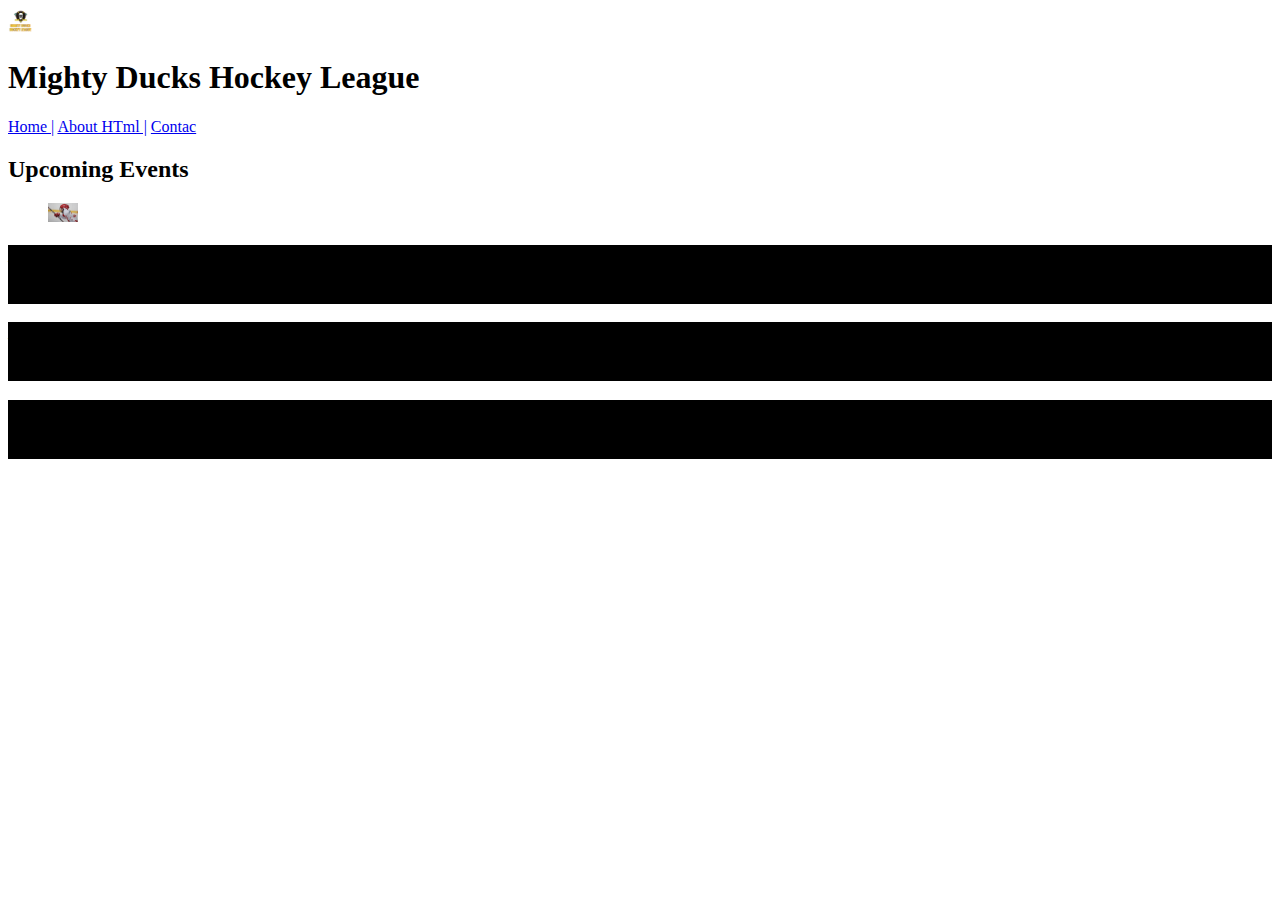
==== index.html @ 94d7d1ef "cambio antes de dormir" ====
<!DOCTYPE html>
<html lang="en">
<head>
    <meta charset="UTF-8">
    <meta http-equiv="X-UA-Compatible" content="IE=edge">
    <meta name="viewport" content="width=device-width, initial-scale=1.0">
    <title>Tarea1</title>
    <link rel="stylesheet" href="/style.css">
</head>

<body>
  <header>
  <img src="./assed/iamgenes/Logo_Mighty_ducks-01.png" alt="logo Mighty Ducks Hockey League" width=25>
    <h1>Mighty Ducks Hockey League</h1>  
  
  <nav> 
    <a href="#">Home |</a>
    <a href="./about.html">About HTml |</a>
    <a href="./contac.html">Contac</a>
  </nav>  
  </header>
  <main>
      <h2> Upcoming Events </h2>
    <figure> <img src="./assed/iamgenes/hockey_1.jpg" alt="hockey_1" width="30"> </figure> 

    <section>
      <h3>August 4 </h3>
      <p>   MDSL Fundraiser</p>
    </section>
    <section>
      <h3>August 16 </h3>
      <p>   Season Kick-off: Meet the Teams </p>
    </section>
    <section>
      <h3>September 1 </h3>
      <p>   First Game of the Season (Check Game Schedule for details)</p>
    </section>
    
  </main>

  
</body>
</html>
---- style.css ----
section {background: black;}
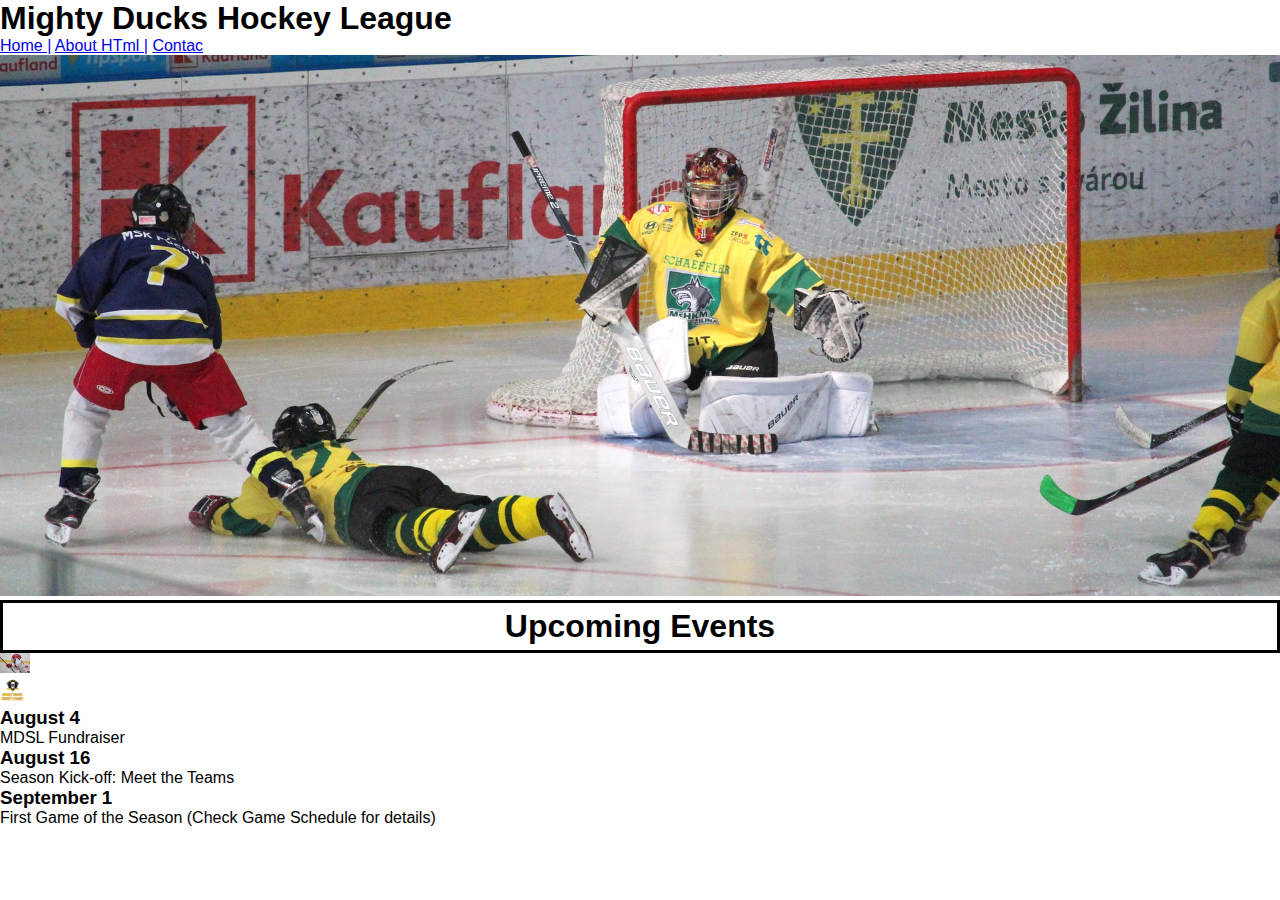
==== commit 93257013: "cambios antes de aliner" ====
--- a/index.html
+++ b/index.html
@@ -10,20 +10,23 @@
 
 <body>
   <header>
-  <img src="./assed/iamgenes/Logo_Mighty_ducks-01.png" alt="logo Mighty Ducks Hockey League" width=25>
     <h1>Mighty Ducks Hockey League</h1>  
-  
-  <nav> 
+   <nav> 
     <a href="#">Home |</a>
     <a href="./about.html">About HTml |</a>
     <a href="./contac.html">Contac</a>
-  </nav>  
+  </nav> 
+  <figure>
+     <img src="./assed/iamgenes/parte2/design1_image2.jpg" alt="imagen hocker 1">
+   </figure>
+   
   </header>
   <main>
-      <h2> Upcoming Events </h2>
+    <h1 class="titulo"> Upcoming Events</h1>
     <figure> <img src="./assed/iamgenes/hockey_1.jpg" alt="hockey_1" width="30"> </figure> 
 
     <section>
+      <img src="./assed/iamgenes/Logo_Mighty_ducks-01.png" alt="logo Mighty Ducks Hockey League" width=25>
       <h3>August 4 </h3>
       <p>   MDSL Fundraiser</p>
     </section>
--- a/style.css
+++ b/style.css
@@ -1 +1,19 @@
-section {background: black;}+*{
+    margin: 0;
+    padding: 0;
+    box-sizing: border-box;
+    font-family: sans-serif;
+}
+header figure{
+    height: 100%;
+}
+header figure img{
+    width: 100%;
+}
+h1.titulo { border: solid;
+    padding: 0.3rem;
+    text-align: center;
+    
+}
+
+
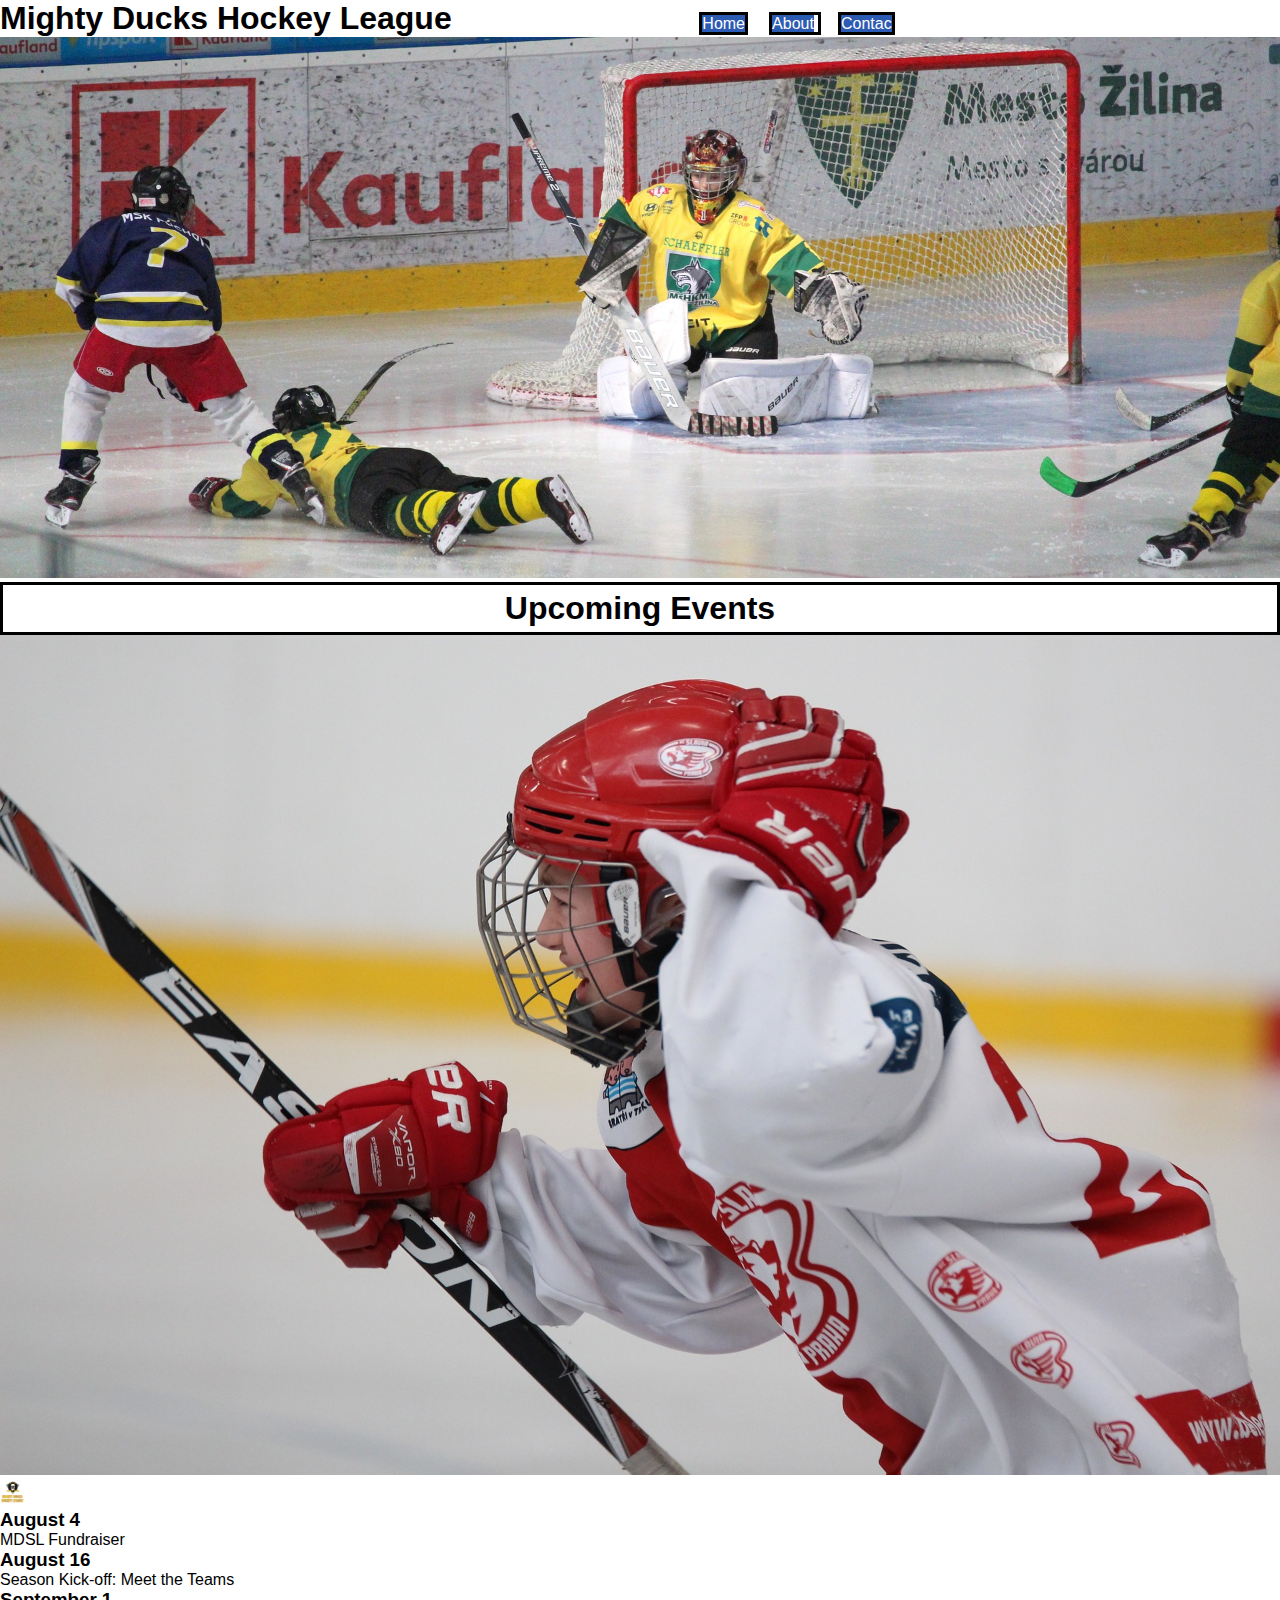
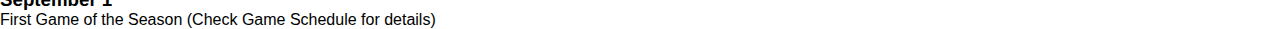
==== commit 97f04227: "cambios de noche" ====
--- a/index.html
+++ b/index.html
@@ -11,17 +11,18 @@
 <body>
   <header>
     <h1>Mighty Ducks Hockey League</h1>  
-   <nav> 
-    <a href="#">Home |</a>
-    <a href="./about.html">About HTml |</a>
-    <a href="./contac.html">Contac</a>
-  </nav> 
-  <figure>
-     <img src="./assed/iamgenes/parte2/design1_image2.jpg" alt="imagen hocker 1">
-   </figure>
-   
+   <nav class="primera"> 
+    <a href="#">Home</a></nav>
+    <nav>
+    <a href="./about.html">About</a> 
+  </nav>
+   <nav> <a href="./contac.html">Contac</a>
+  </nav>    
   </header>
   <main>
+    <figure>
+      <img src="./assed/iamgenes/parte2/design1_image2.jpg" alt="imagen hocker 1">
+    </figure>
     <h1 class="titulo"> Upcoming Events</h1>
     <figure> <img src="./assed/iamgenes/hockey_1.jpg" alt="hockey_1" width="30"> </figure> 
 
--- a/style.css
+++ b/style.css
@@ -3,17 +3,50 @@
     padding: 0;
     box-sizing: border-box;
     font-family: sans-serif;
+
 }
-header figure{
-    height: 100%;
+header h1{ display: inline;
+border: solid aqua; 
+border: 0.3px;
 }
-header figure img{
+
+nav.primera {
+display: inline;
+margin-left: 19%;
+}
+
+nav { 
+    display: inline;
+    border: solid rgb(3, 0, 0);
+    margin-left: 1.3%;
+    padding: 0%;
+    border: 10px 10px;
+}
+a{
+    text-decoration: none;
+    color: rgb(255, 255, 255);
+    background-color: rgb(44, 91, 179);
+    
+}
+
+nav.tercera{
+    display: inline;
+    border: solid red;
+background-color: blue;
+color: black;}
+
+
+main figure img{
     width: 100%;
 }
 h1.titulo { border: solid;
     padding: 0.3rem;
     text-align: center;
-    
+    margin-top: 0%;
 }
 
 
+
+
+    
+
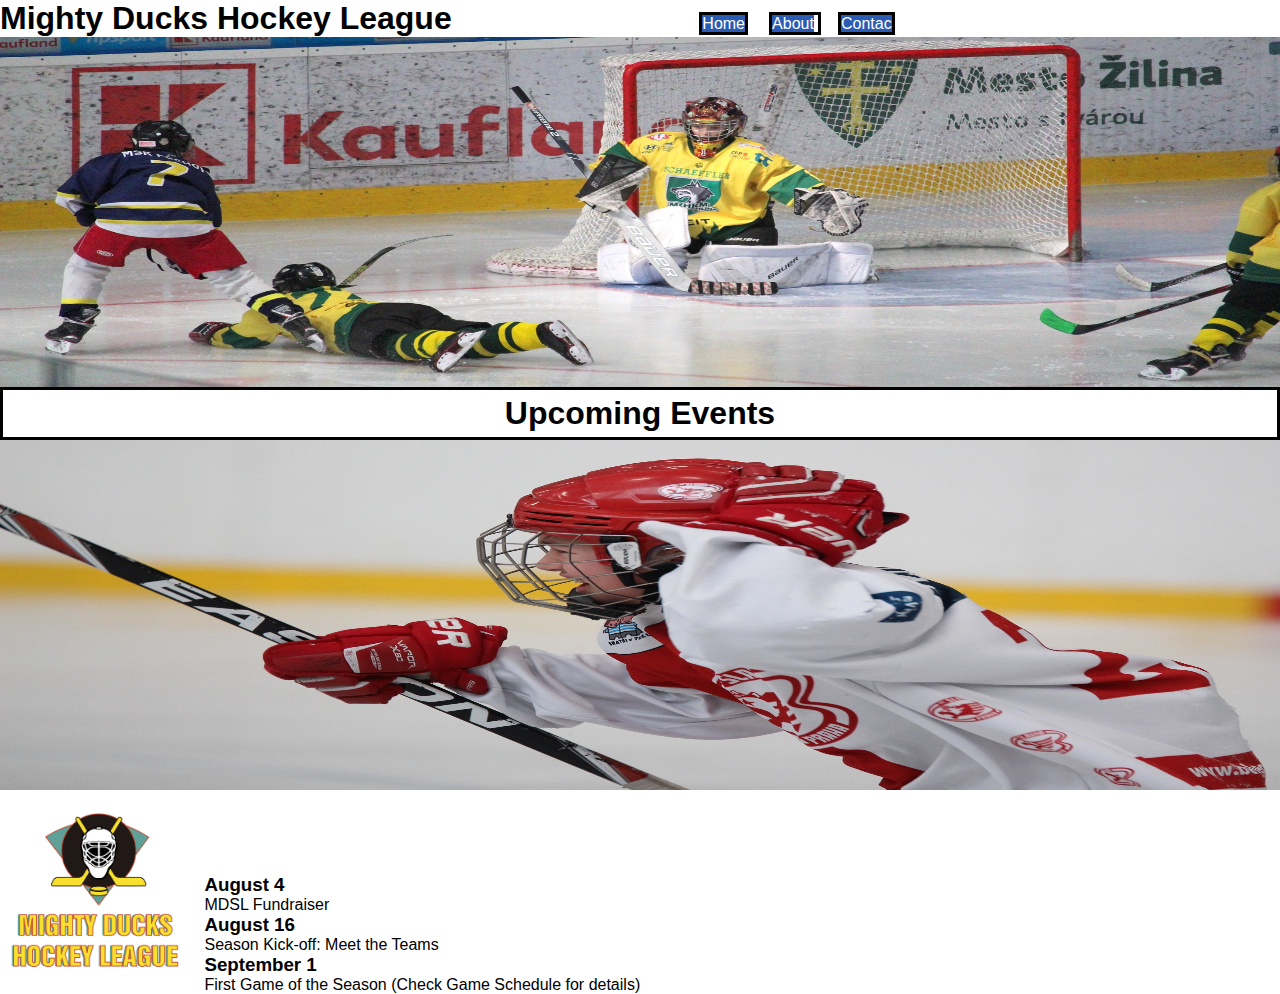
==== commit 24314715: "sabado 18" ====
--- a/index.html
+++ b/index.html
@@ -26,16 +26,14 @@
     <h1 class="titulo"> Upcoming Events</h1>
     <figure> <img src="./assed/iamgenes/hockey_1.jpg" alt="hockey_1" width="30"> </figure> 
 
-    <section>
-      <img src="./assed/iamgenes/Logo_Mighty_ducks-01.png" alt="logo Mighty Ducks Hockey League" width=25>
+    <section class="logo">
+      <img src="./assed/iamgenes/Logo_Mighty_ducks-01.png" alt="logo Mighty Ducks Hockey League" >
+      </section>
+      <section>
       <h3>August 4 </h3>
       <p>   MDSL Fundraiser</p>
-    </section>
-    <section>
       <h3>August 16 </h3>
       <p>   Season Kick-off: Meet the Teams </p>
-    </section>
-    <section>
       <h3>September 1 </h3>
       <p>   First Game of the Season (Check Game Schedule for details)</p>
     </section>
--- a/style.css
+++ b/style.css
@@ -8,6 +8,11 @@
 header h1{ display: inline;
 border: solid aqua; 
 border: 0.3px;
+}
+
+figure img{
+ display: block;
+ height: 350px;
 }
 
 nav.primera {
@@ -44,7 +49,19 @@
     text-align: center;
     margin-top: 0%;
 }
-
+section.logo{
+    display: inline-block;
+    height: 200px;
+    width: 200px;
+}
+section.logo img{
+    height: 200px ; 
+}
+section {
+    display: inline-block;
+    width: 470px;;
+    height: 100%;
+}
 
 
 
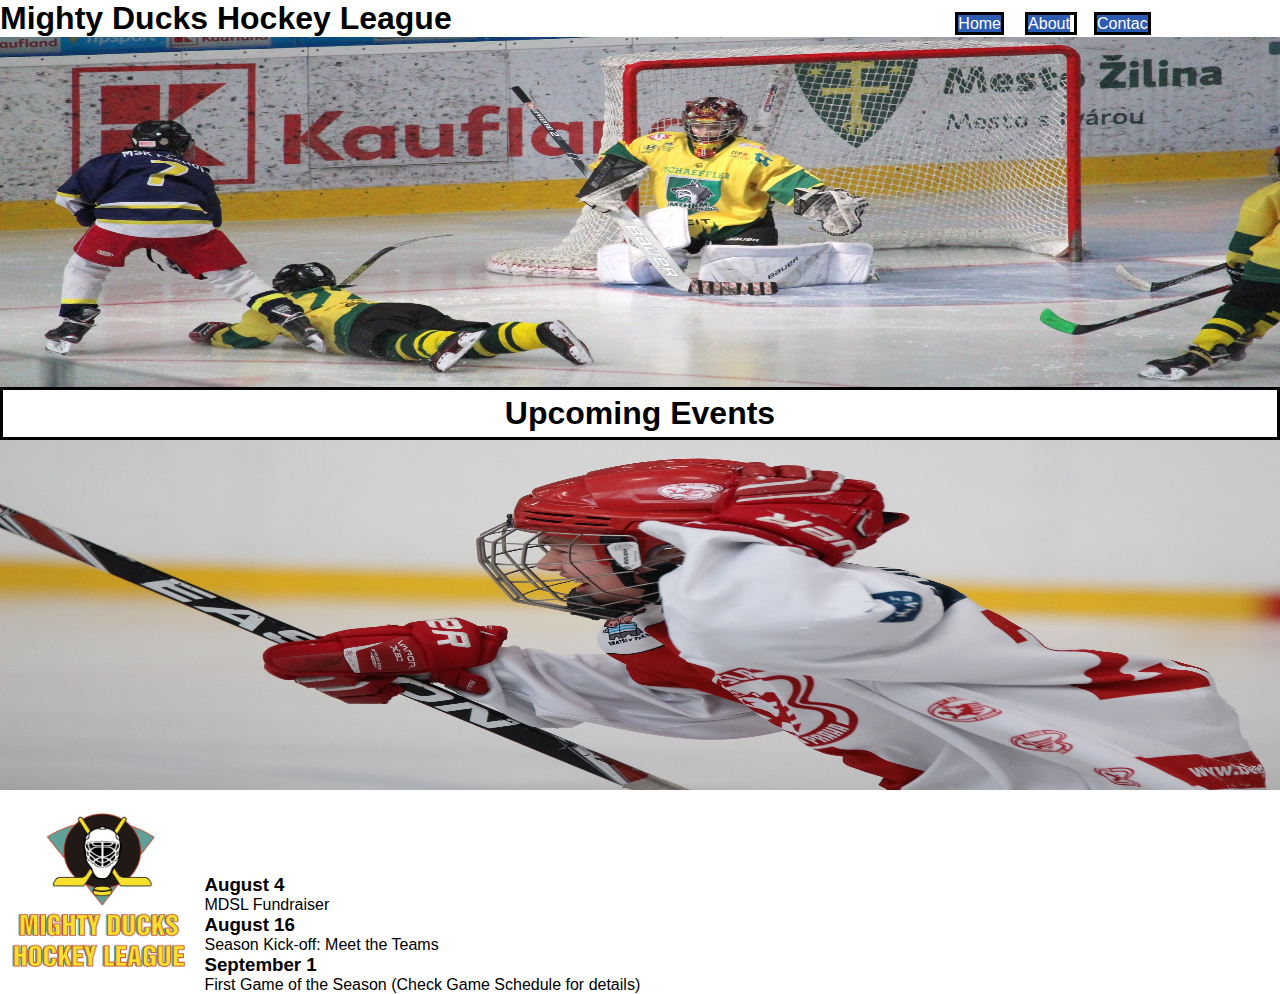
==== commit 20df0910: "sabado 19" ====
--- a/index.html
+++ b/index.html
@@ -26,9 +26,9 @@
     <h1 class="titulo"> Upcoming Events</h1>
     <figure> <img src="./assed/iamgenes/hockey_1.jpg" alt="hockey_1" width="30"> </figure> 
 
-    <section class="logo">
+    <figure class="logo">
       <img src="./assed/iamgenes/Logo_Mighty_ducks-01.png" alt="logo Mighty Ducks Hockey League" >
-      </section>
+    </figure>
       <section>
       <h3>August 4 </h3>
       <p>   MDSL Fundraiser</p>
--- a/style.css
+++ b/style.css
@@ -26,6 +26,9 @@
     margin-left: 1.3%;
     padding: 0%;
     border: 10px 10px;
+   position: relative ;
+   left: 20%;
+   
 }
 a{
     text-decoration: none;
@@ -49,18 +52,21 @@
     text-align: center;
     margin-top: 0%;
 }
-section.logo{
+figure.logo{
     display: inline-block;
     height: 200px;
     width: 200px;
 }
-section.logo img{
-    height: 200px ; 
+figure.logo img{
+    height: 200px ;
+    width: 200px; 
 }
 section {
     display: inline-block;
     width: 470px;;
     height: 100%;
+    position: relative;
+    top: 50%;
 }
 
 
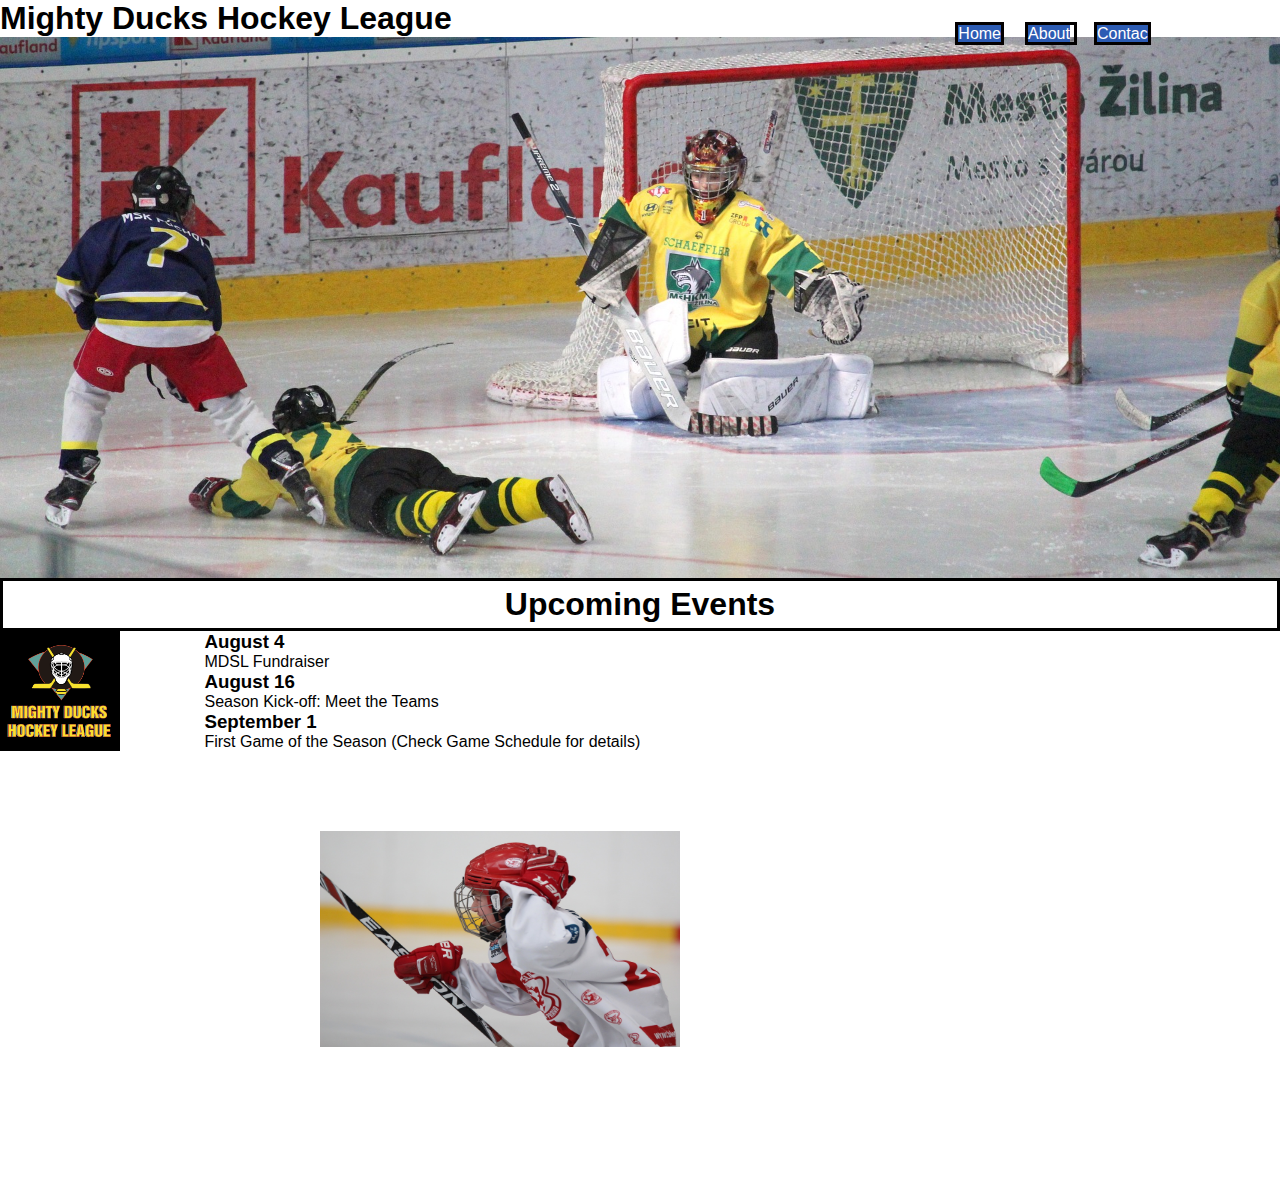
==== commit 11b03dce: "domingo 15" ====
--- a/index.html
+++ b/index.html
@@ -18,14 +18,12 @@
   </nav>
    <nav> <a href="./contac.html">Contac</a>
   </nav>    
+  <figure>
+    <img src="./assed/iamgenes/parte2/design1_image2.jpg" alt="imagen hocker 1">
+  </figure>
+  <h1 class="titulo"> Upcoming Events</h1>
   </header>
   <main>
-    <figure>
-      <img src="./assed/iamgenes/parte2/design1_image2.jpg" alt="imagen hocker 1">
-    </figure>
-    <h1 class="titulo"> Upcoming Events</h1>
-    <figure> <img src="./assed/iamgenes/hockey_1.jpg" alt="hockey_1" width="30"> </figure> 
-
     <figure class="logo">
       <img src="./assed/iamgenes/Logo_Mighty_ducks-01.png" alt="logo Mighty Ducks Hockey League" >
     </figure>
@@ -37,9 +35,11 @@
       <h3>September 1 </h3>
       <p>   First Game of the Season (Check Game Schedule for details)</p>
     </section>
-    
+    <figure class="imagen">
+       <img src="./assed/iamgenes/hockey_1.jpg" alt="hockey 1">
+    </figure>
+     
+   
   </main>
-
-  
 </body>
 </html>--- a/style.css
+++ b/style.css
@@ -4,6 +4,9 @@
     box-sizing: border-box;
     font-family: sans-serif;
 
+}
+header{
+    min-height: 10vh;
 }
 header h1{ display: inline;
 border: solid aqua; 
@@ -13,6 +16,7 @@
 figure img{
  display: block;
  height: 350px;
+ background-color: black;
 }
 
 nav.primera {
@@ -28,6 +32,7 @@
     border: 10px 10px;
    position: relative ;
    left: 20%;
+   top: 10px;
    
 }
 a{
@@ -37,38 +42,46 @@
     
 }
 
-nav.tercera{
-    display: inline;
-    border: solid red;
-background-color: blue;
-color: black;}
-
-
-main figure img{
+header figure img{
     width: 100%;
 }
 h1.titulo { border: solid;
     padding: 0.3rem;
     text-align: center;
     margin-top: 0%;
+    display: block;
 }
+
 figure.logo{
     display: inline-block;
     height: 200px;
     width: 200px;
 }
 figure.logo img{
-    height: 200px ;
-    width: 200px; 
+    width: 60%;
+    height: 60%; 
 }
 section {
     display: inline-block;
-    width: 470px;;
-    height: 100%;
-    position: relative;
-    top: 50%;
+    width: 80vh;
+    height: 100%; 
+   vertical-align: top;
 }
-
+figure  img{
+    display: inline;
+    width: 100%;
+    height: 60%; 
+    vertical-align: top;
+}
+figure.imagen {
+    display: inline-block;
+    width: 40vh;
+    height: 40vh; 
+   vertical-align: top;
+   margin-left: 20%;
+   position: relative;
+   left: 5%;
+}
 
 
     
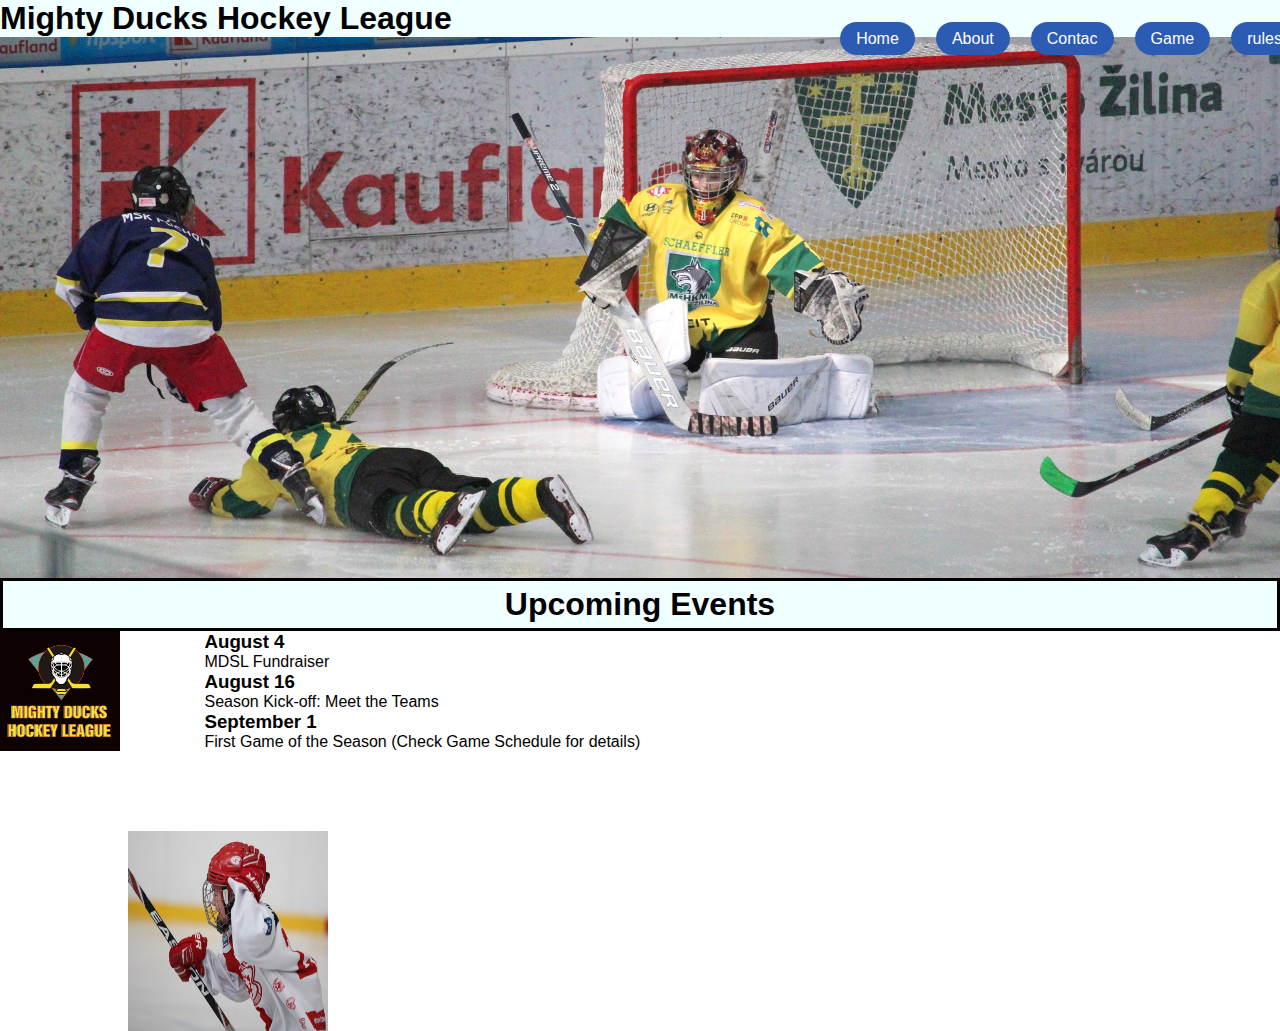
==== commit 0a405ca1: "martes 21hs" ====
--- a/index.html
+++ b/index.html
@@ -17,7 +17,13 @@
     <a href="./about.html">About</a> 
   </nav>
    <nav> <a href="./contac.html">Contac</a>
-  </nav>    
+  </nav> 
+  <nav>
+    <a href="./game_information.html">Game</a>
+   </nav>
+   <nav>
+    <a href="./rules.html">rules</a>
+   </nav>   
   <figure>
     <img src="./assed/iamgenes/parte2/design1_image2.jpg" alt="imagen hocker 1">
   </figure>
--- a/style.css
+++ b/style.css
@@ -7,40 +7,39 @@
 }
 header{
     min-height: 10vh;
+    background-color: azure;
 }
 header h1{ display: inline;
 border: solid aqua; 
 border: 0.3px;
 }
 
-figure img{
- display: block;
- height: 350px;
- background-color: black;
-}
-
 nav.primera {
 display: inline;
-margin-left: 19%;
+margin-left: 10%;
 }
-
 nav { 
     display: inline;
-    border: solid rgb(3, 0, 0);
+    min-height: 5vh;
+    padding: 15%;
     margin-left: 1.3%;
     padding: 0%;
     border: 10px 10px;
    position: relative ;
    left: 20%;
-   top: 10px;
-   
+   top: 15px;
 }
-a{
+
+a{ padding: 0.5rem 1rem;
+    border-radius: 6rem;
     text-decoration: none;
     color: rgb(255, 255, 255);
     background-color: rgb(44, 91, 179);
-    
 }
+a:hover{
+    background-color: greenyellow;
+}
+a:focus { background-color: rgb(3, 66, 32);}
 
 header figure img{
     width: 100%;
@@ -50,6 +49,12 @@
     text-align: center;
     margin-top: 0%;
     display: block;
+}
+
+figure img{
+ display: block;
+ height: 350px;
+ background-color: rgb(14, 1, 1);
 }
 
 figure.logo{
@@ -63,9 +68,14 @@
 }
 section {
     display: inline-block;
-    width: 80vh;
+    width: 100vh;
     height: 100%; 
    vertical-align: top;
+}
+section.mail a {
+    background-color: white;
+    padding: 0%;
+    color:rgb(78, 123, 221)
 }
 figure  img{
     display: inline;
@@ -75,14 +85,44 @@
 }
 figure.imagen {
     display: inline-block;
-    width: 40vh;
-    height: 40vh; 
+    width: 200px;
+    height: 200px; 
    vertical-align: top;
-   margin-left: 20%;
+   margin-left: 5%;
    position: relative;
    left: 5%;
+   
+}
+figure.imagen img{
+    background-color: rgb(15, 15, 15);
+    width: 100%;
+    height:  100%;
+    bottom: 10px;
+}
+
+header.nueva{ display: flex;
+    flex-wrap: wrap;
+    justify-content: center;
+    padding: 0%;
+}
+header.nueva nav{
+    padding: 0;
+}
+main h1{
+    text-align: center;
+}
+p.subrrayado{ text-decoration: underline; 
+    font-style: italic; 
 }
 
 
-    
+section.primera{
+    display: flex;
+padding: 10px;
+width: 100%;}
 
+section.ultima{  display:flex;
+padding: 10px;
+text-align: center; }
+section.ultima p{ flex-grow: 1;
+     }
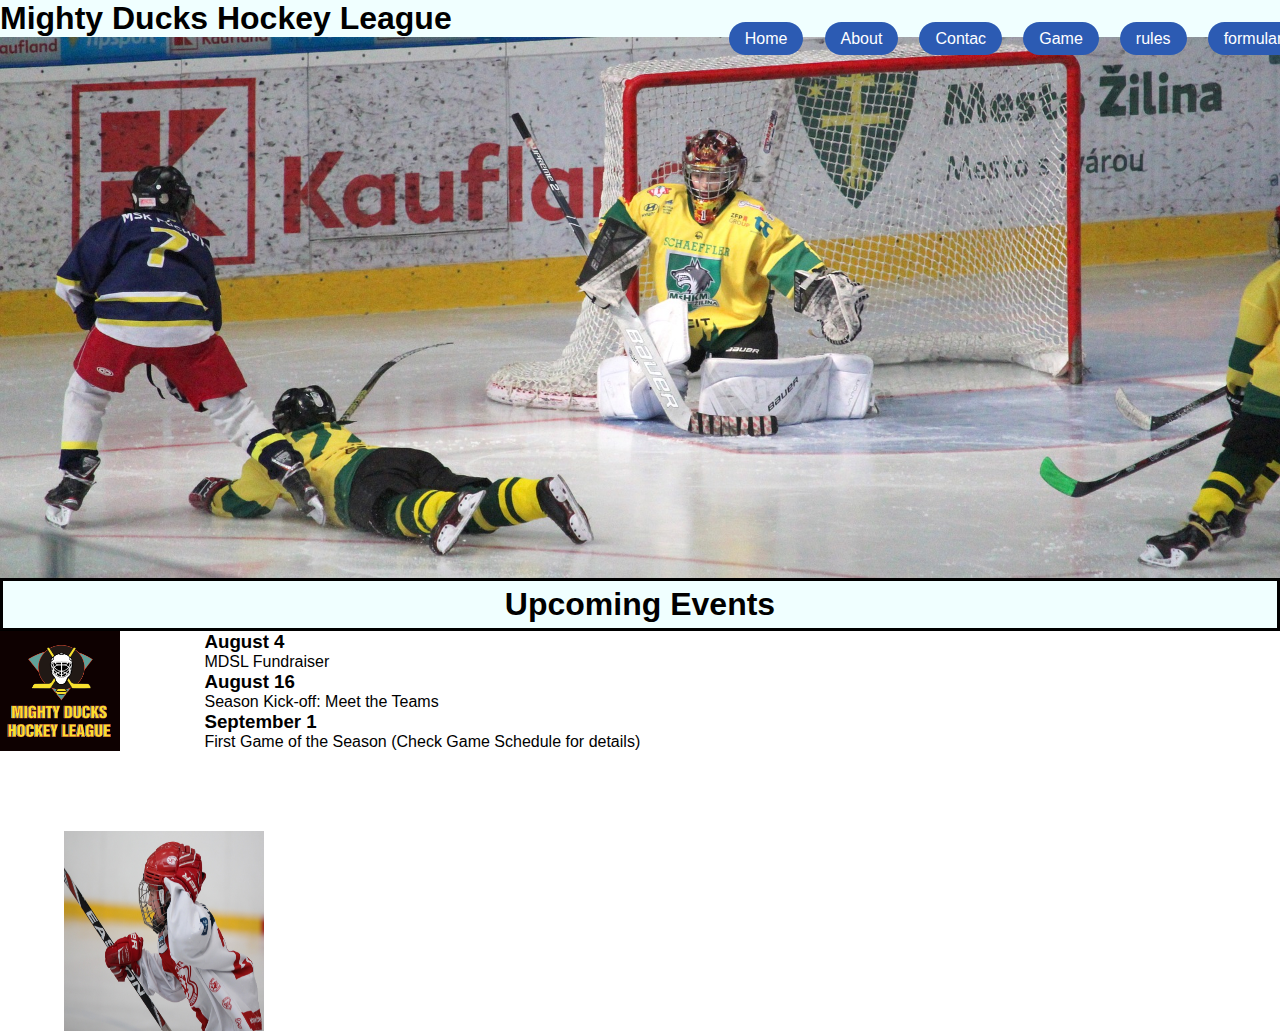
==== commit 3f9a8880: "task4" ====
--- a/index.html
+++ b/index.html
@@ -23,7 +23,10 @@
    </nav>
    <nav>
     <a href="./rules.html">rules</a>
-   </nav>   
+   </nav>
+   <nav>
+   <a href="./formulario.html">formulario</a>
+       </nav>   
   <figure>
     <img src="./assed/iamgenes/parte2/design1_image2.jpg" alt="imagen hocker 1">
   </figure>
--- a/style.css
+++ b/style.css
@@ -16,7 +16,6 @@
 
 nav.primera {
 display: inline;
-margin-left: 10%;
 }
 nav { 
     display: inline;
@@ -88,7 +87,7 @@
     width: 200px;
     height: 200px; 
    vertical-align: top;
-   margin-left: 5%;
+   margin-left: 0%;
    position: relative;
    left: 5%;
    
@@ -98,6 +97,7 @@
     width: 100%;
     height:  100%;
     bottom: 10px;
+    margin: 0%;
 }
 
 header.nueva{ display: flex;
@@ -108,7 +108,8 @@
 header.nueva nav{
     padding: 0;
 }
-main h1{
+
+main h1, h2, .parrafo{
     text-align: center;
 }
 p.subrrayado{ text-decoration: underline; 
@@ -126,3 +127,36 @@
 text-align: center; }
 section.ultima p{ flex-grow: 1;
      }
+     div{ 
+        width: 100%;
+        display: flex;
+        text-align: center;
+        justify-content: center;
+     }
+div table{
+    width: 80vh;
+}
+div.listas{ display: block;
+text-align: justify;}
+dt {font-weight: 700;
+}
+li, dd{
+    margin-left :2rem ;
+}
+span {
+    font-weight: 700;
+}
+ul{ list-style: circle;}
+.imgformulario{
+    height: 100%;
+}
+.separar{
+    display: block;
+    text-align: justify;
+}
+label {
+    padding: 0.5rem;
+}
+div.separar{
+    padding: 0.5rem;
+}